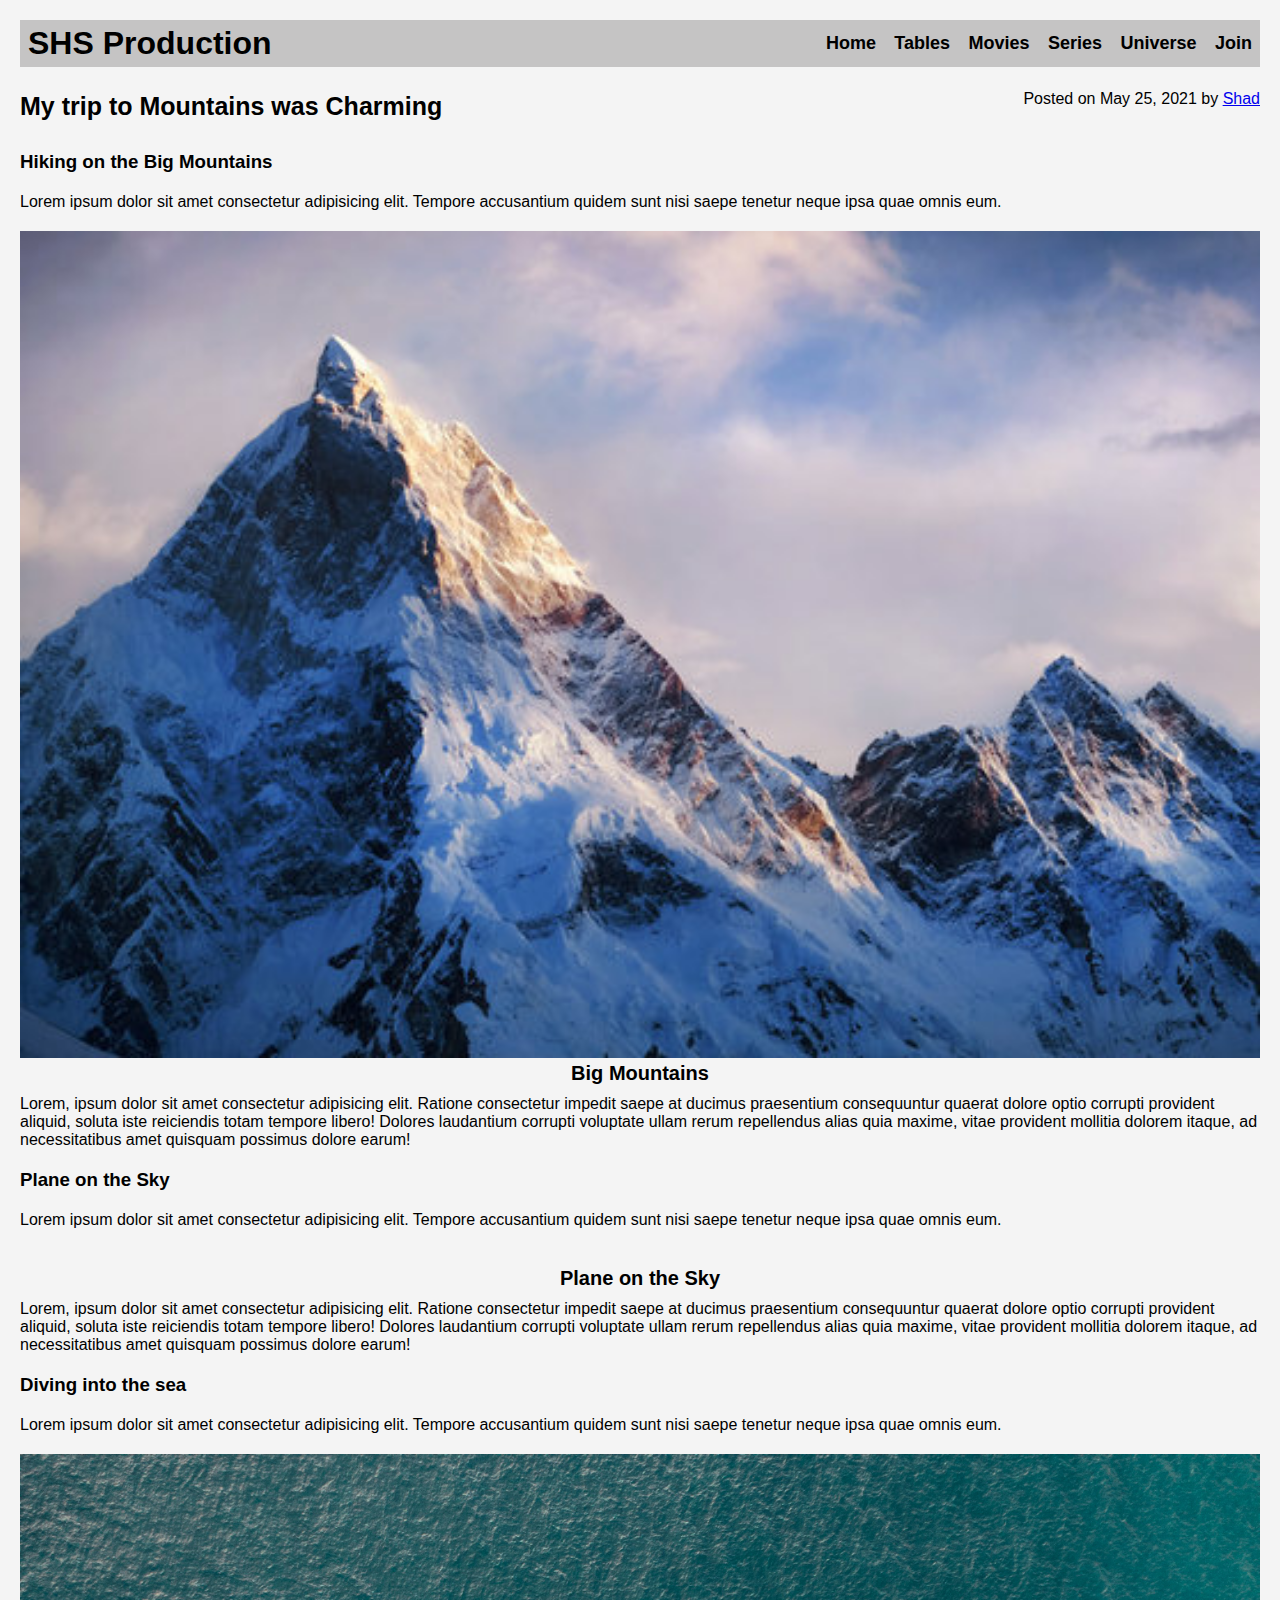
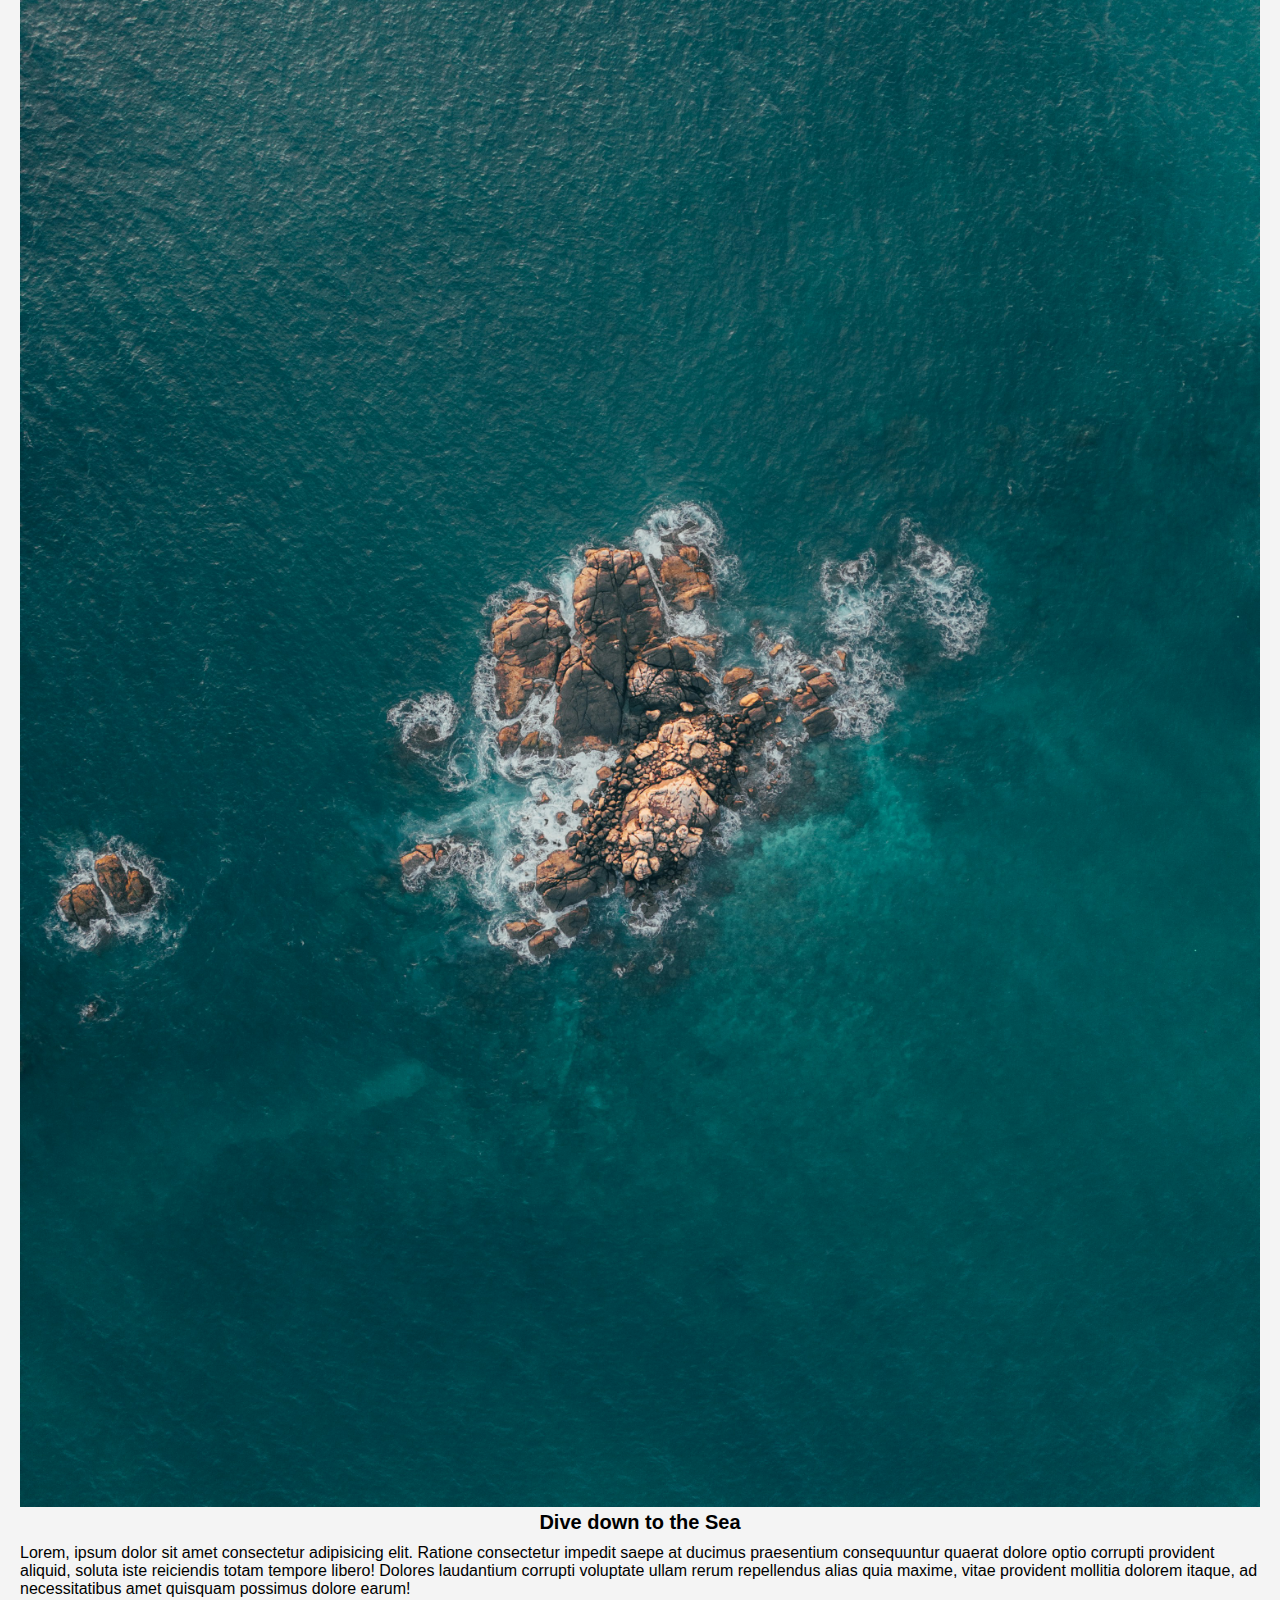
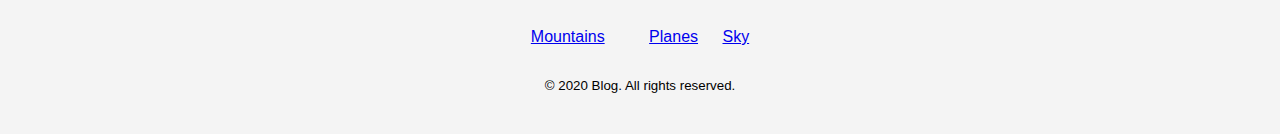
==== index.html @ 0ea825f6 "beginner mini project" ====
<!DOCTYPE html>
<html lang="en">
<head>
    <meta charset="UTF-8">
    <meta name="viewport" content="width=device-width, initial-scale=1.0">
    <link rel="stylesheet" href="style/styles.css">
    <title>Blog</title>
</head>
<body>
    <header class="mainheader">
        <h1>SHS Production</h1>
        <nav>
            <ul>
                <li><a href="index.html">Home</a></li>
                <li><a href="table.html">Tables</a></li>
                <li><a href="#">Movies</a></li>
                <li><a href="#">Series</a></li>
                <li><a href="#">Universe</a></li>
                <li><a href="form.html">Join</a></li>
            </ul>
        </nav>
    </header>
    <main>
        <article>
            <header class="articleheader">
                <h2>My trip to Mountains was Charming</h2>
                <p class="edit">Posted on <time datetime="2020-05-25">May 25, 2021</time> by <a href="#">Shad</a></p>
            </header>
            
            <section>
                <h3>Hiking on the Big Mountains</h3>
                <p>Lorem ipsum dolor sit amet consectetur adipisicing elit. Tempore accusantium quidem sunt nisi saepe tenetur neque ipsa quae omnis eum.</p>
                <figure>
                    <img width="100%" src="assets/mountain.jpg" alt="">
                    <figcaption>Big Mountains</figcaption>
                </figure>
                <p>Lorem, ipsum dolor sit amet consectetur adipisicing elit. Ratione consectetur impedit saepe at ducimus praesentium consequuntur quaerat dolore optio corrupti provident aliquid, soluta iste reiciendis totam tempore libero! Dolores laudantium corrupti voluptate ullam rerum repellendus alias quia maxime, vitae provident mollitia dolorem itaque, ad necessitatibus amet quisquam possimus dolore earum!</p>
            </section>
            <section>
                <h3>Plane on the Sky</h3>
                <p>Lorem ipsum dolor sit amet consectetur adipisicing elit. Tempore accusantium quidem sunt nisi saepe tenetur neque ipsa quae omnis eum.</p>
                <figure>
                    <img width="100%" src="assets/sky.jpg" alt="">
                    <figcaption>Plane on the Sky</figcaption>
                <p>Lorem, ipsum dolor sit amet consectetur adipisicing elit. Ratione consectetur impedit saepe at ducimus praesentium consequuntur quaerat dolore optio corrupti provident aliquid, soluta iste reiciendis totam tempore libero! Dolores laudantium corrupti voluptate ullam rerum repellendus alias quia maxime, vitae provident mollitia dolorem itaque, ad necessitatibus amet quisquam possimus dolore earum!</p>
                
            </section>
            <section>
                <h3>Diving into the sea</h3>
                <p>Lorem ipsum dolor sit amet consectetur adipisicing elit. Tempore accusantium quidem sunt nisi saepe tenetur neque ipsa quae omnis eum.</p>
                <figure>
                    <img width="100%" src="assets/sea.jpg" alt="">
                    <figcaption>Dive down to the Sea
                </figcaption>
                <p>Lorem, ipsum dolor sit amet consectetur adipisicing elit. Ratione consectetur impedit saepe at ducimus praesentium consequuntur quaerat dolore optio corrupti provident aliquid, soluta iste reiciendis totam tempore libero! Dolores laudantium corrupti voluptate ullam rerum repellendus alias quia maxime, vitae provident mollitia dolorem itaque, ad necessitatibus amet quisquam possimus dolore earum!</p>
            </section>
            <footer>
                <p class="tags">
                    <a href="#">Mountains<a>
                    <a href="#">Planes</a>
                    <a href="#">Sky</a>
                </p>
            </footer>
        </article>
    </main>
    <footer>
        <p>
            <small>
                &copy; 2020 Blog. All rights reserved.
            </small>
        </p>
    </footer>
</body>
</html>
---- style/styles.css ----
*{
    margin: 0;
    padding: 0;
    box-sizing: border-box;
}
body{
    font-family: Arial, sans-serif;
    background-color: #f4f4f4;
    margin: 10px;
    padding: 10px;
}
/* Header Section */
.mainheader{
    margin: auto;
    padding: 5px 8px;
    display: flex;
    align-items: center;
    justify-content: space-between;
    background-color: rgb(197, 196, 196);
}
.articleheader{
    display: flex;
    align-items: center;
    justify-content: space-between;
}
nav > ul > li{
    list-style: none;
    font-weight: 600;
    display: inline;
    margin-left: 14px;
}
nav > ul > li > a{
    font-size: 18px;
    text-decoration: none;
    color: #000;
    cursor: pointer;
}
nav > ul > li > a:hover{
    color: black;
    background-color:lightblue;
    border-radius: 5px;
}
header>h2{
    margin-top: 25px;
    font-size: 25px;
    font-weight: bold;
    color: #000;
}

/* Main Section */
main>h2{
    margin-top: 25px;
    font-size: 25px;
    font-weight: bold;
    color: #000;
}
h2,h3, .edit, p{
    margin-top: 10px;
    margin-bottom: 20px;
}
.tags>a{
    margin:10px 10px;
}
figcaption{
    text-align: center;
    font-size: 20px;
    font-weight: bold;
}
fieldset{
    margin-top: 20px;
    margin-bottom: 20px;
    padding: 10px;
    border: 1px solid #000;
}
legend{
    font-size: 15px;
    font-weight: bold;
}
label{
    padding: 10px;
    margin: 10px;
    font-size: 15px;
    font-weight: 500;
}

/* Footer Sections */
.btn{
    padding: 10px;
    margin: 10px;
    font-size: 15px;
    font-weight: 500;
    cursor: pointer;
    background-color: #000;
    color: #fff;
    border: none;
    border-radius: 10px;
}
footer{
    width: 100%;
    margin-top: 30px;
    text-align: center;
}
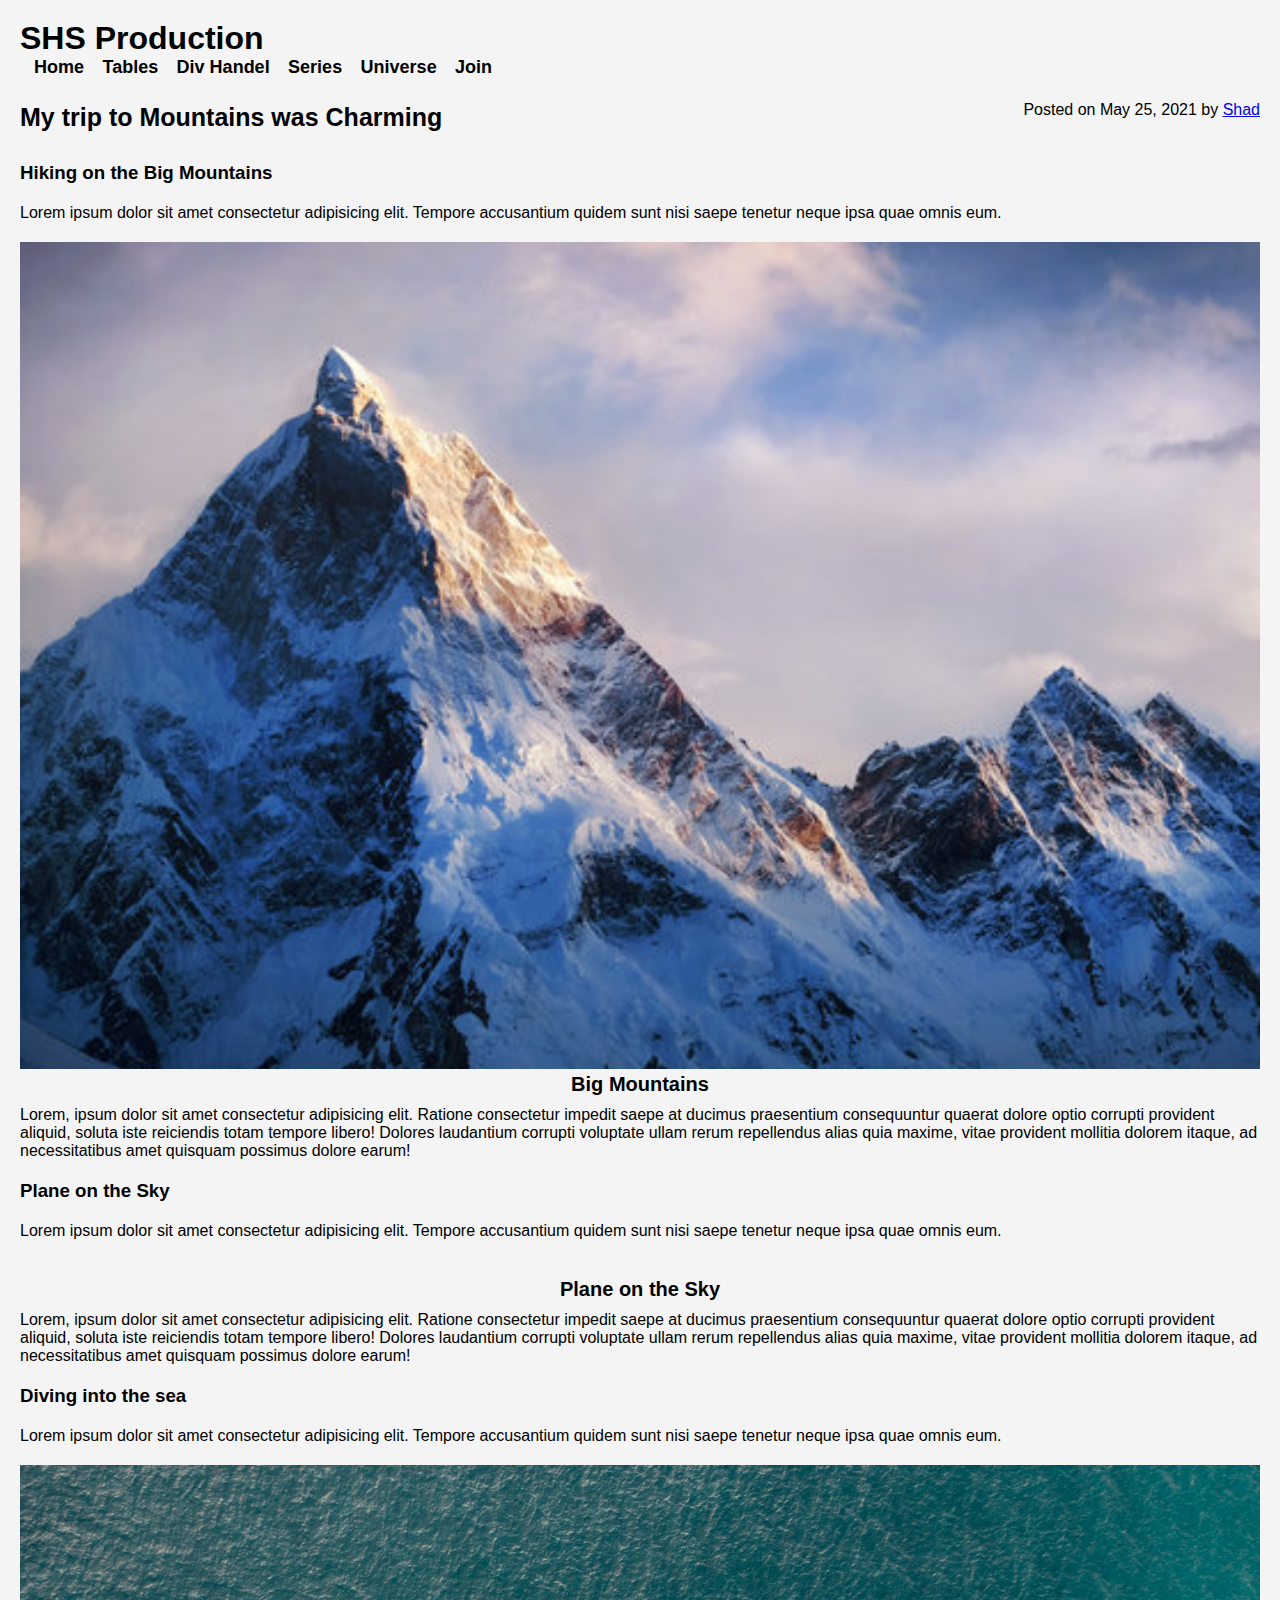
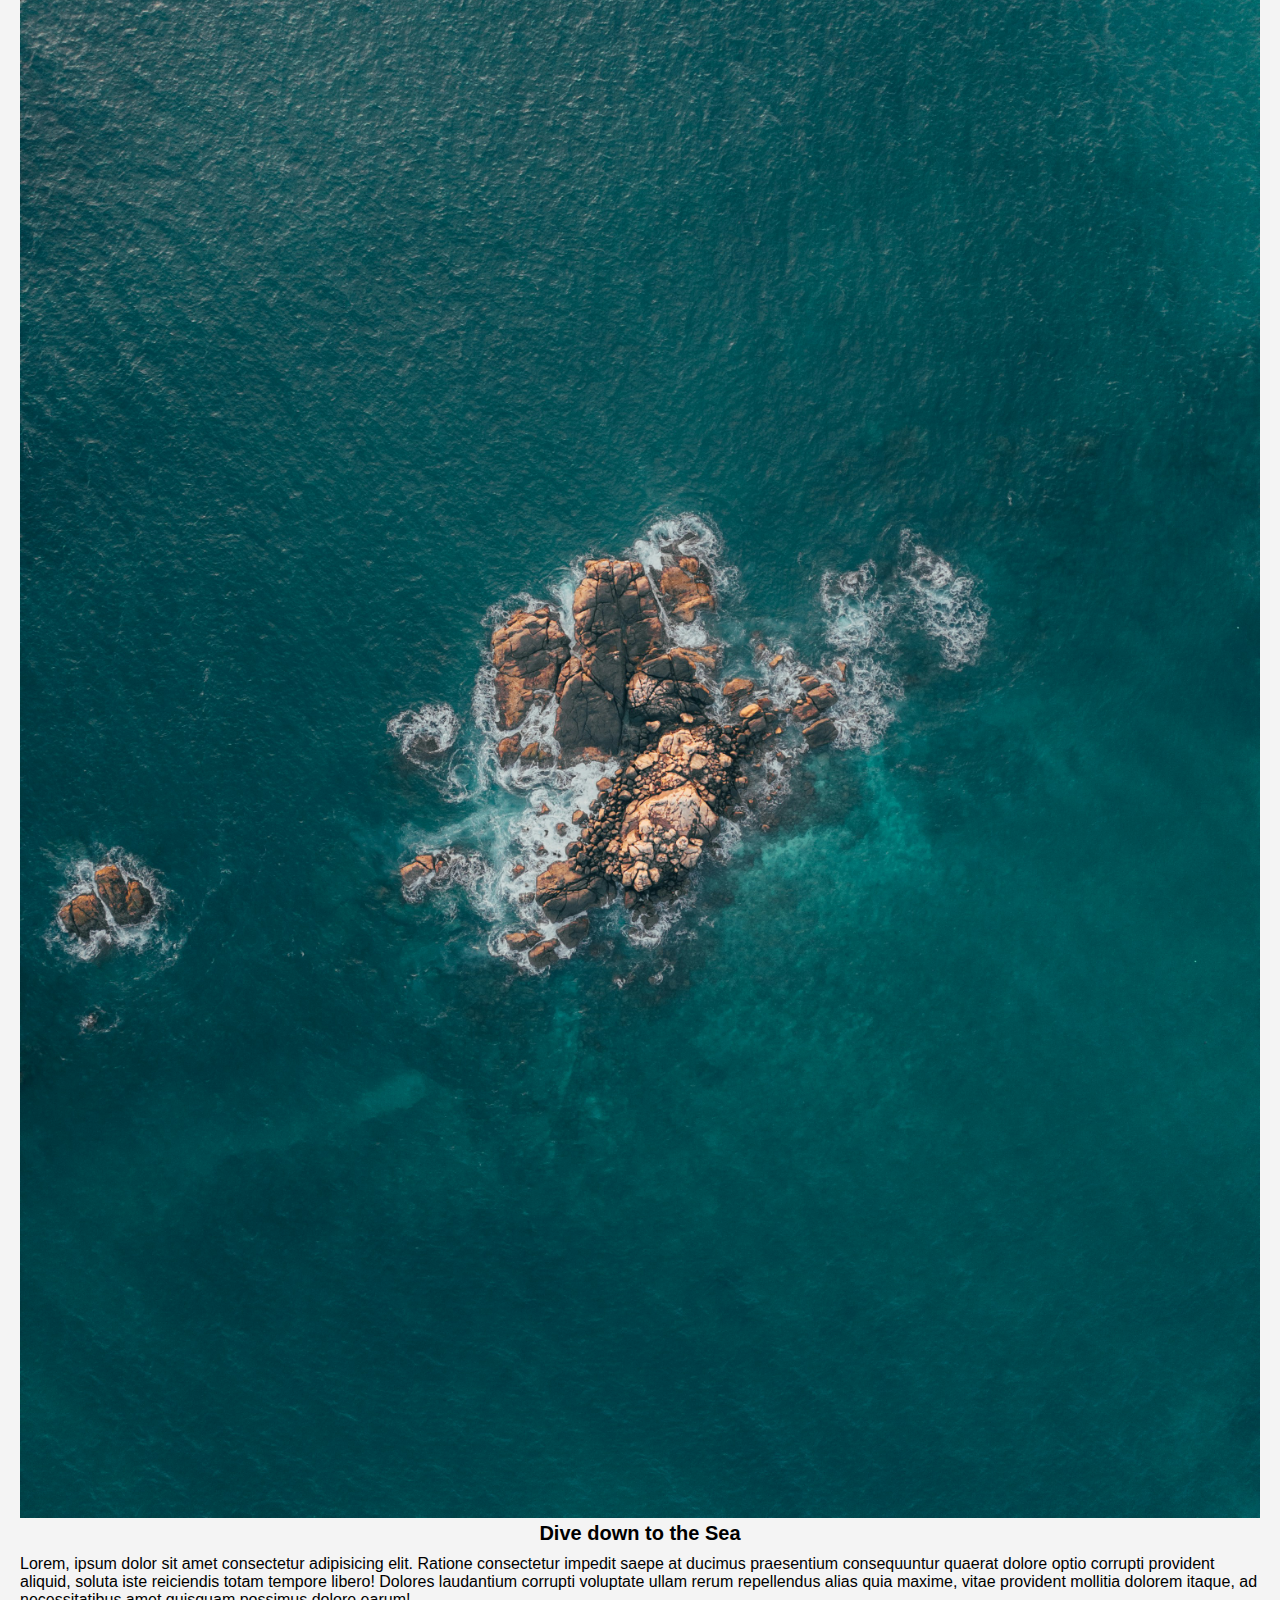
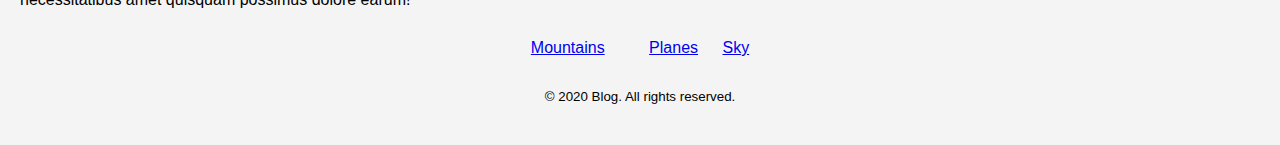
==== commit 38fd8d3a: "Practice" ====
--- a/index.html
+++ b/index.html
@@ -3,8 +3,58 @@
 <head>
     <meta charset="UTF-8">
     <meta name="viewport" content="width=device-width, initial-scale=1.0">
-    <link rel="stylesheet" href="style/styles.css">
+    <link rel="stylesheet" href="style/navfoooter.css">
     <title>Blog</title>
+    <style>
+        *{
+            margin: 0;
+            padding: 0;
+            box-sizing: border-box;
+        }
+
+        body{
+            font-family: Arial, sans-serif;
+            background-color: #f4f4f4;
+            margin: 10px;
+            padding: 10px;
+        }
+
+        /* Main Section */
+        header>h2{
+            margin-top: 25px;
+            font-size: 25px;
+            font-weight: bold;
+            color: #000;
+        }
+
+        .articleheader{
+            display: flex;
+            align-items: center;
+            justify-content: space-between;
+        }
+
+        main>h2{
+            margin-top: 25px;
+            font-size: 25px;
+            font-weight: bold;
+            color: #000;
+        }
+
+        h2,h3, .edit, p{
+            margin-top: 10px;
+            margin-bottom: 20px;
+        }
+
+        .tags>a{
+            margin:10px 10px;
+        }
+
+        figcaption{
+            text-align: center;
+            font-size: 20px;
+            font-weight: bold;
+        }
+    </style>
 </head>
 <body>
     <header class="mainheader">
@@ -13,7 +63,7 @@
             <ul>
                 <li><a href="index.html">Home</a></li>
                 <li><a href="table.html">Tables</a></li>
-                <li><a href="#">Movies</a></li>
+                <li><a href="divhandel.html">Div Handel</a></li>
                 <li><a href="#">Series</a></li>
                 <li><a href="#">Universe</a></li>
                 <li><a href="form.html">Join</a></li>
--- a/style/navfoooter.css
+++ b/style/navfoooter.css
@@ -0,0 +1,34 @@
+.mainheade{
+    margin: auto;
+    padding: 5px 8px;
+    display: flex;
+    align-items: center;
+    justify-content: space-between;
+    background-color: rgb(197, 196, 196);
+}
+
+nav > ul > li{
+    list-style: none;
+    font-weight: 600;
+    display: inline;
+    margin-left: 14px;
+}
+
+nav > ul > li > a{
+    font-size: 18px;
+    text-decoration: none;
+    color: #000;
+    cursor: pointer;
+}
+
+nav > ul > li > a:hover{
+    color: black;
+    background-color:lightblue;
+    border-radius: 5px;
+}
+
+footer{
+    width: 100%;
+    margin-top: 30px;
+    text-align: center;
+}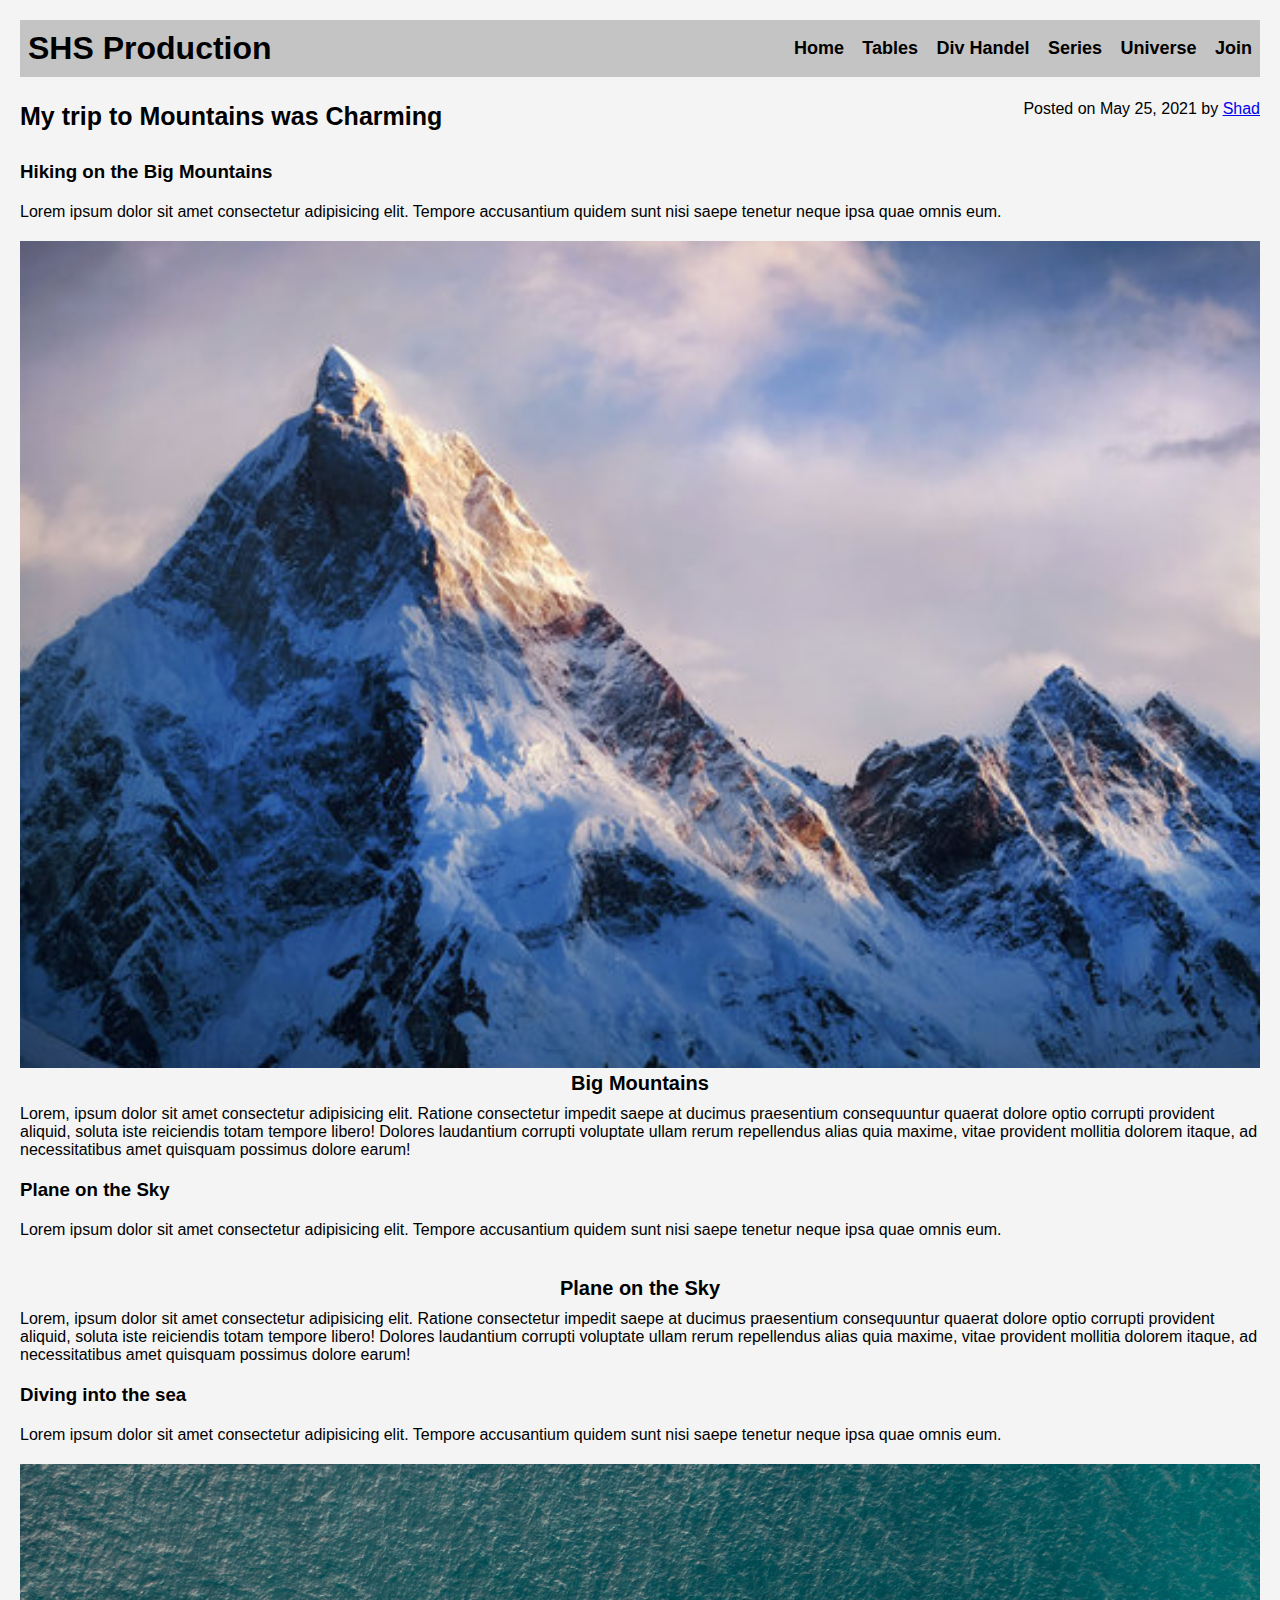
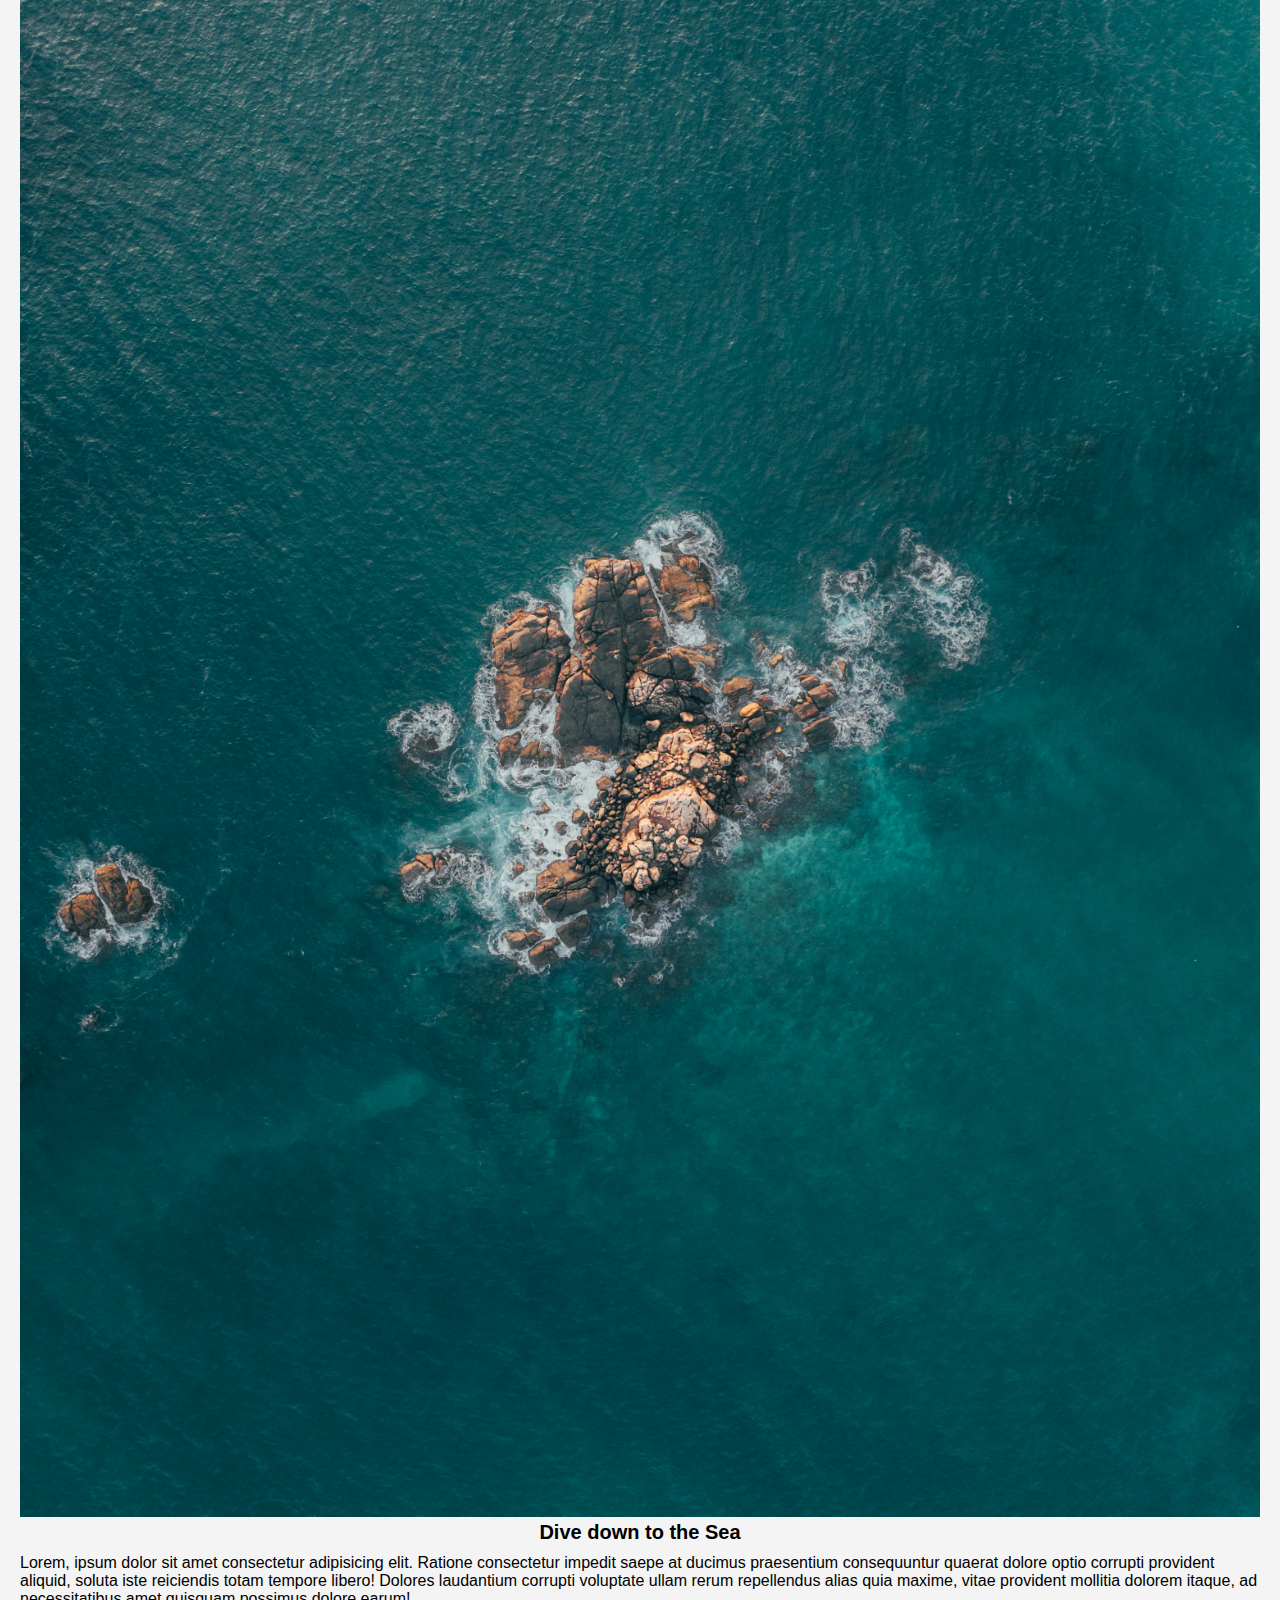
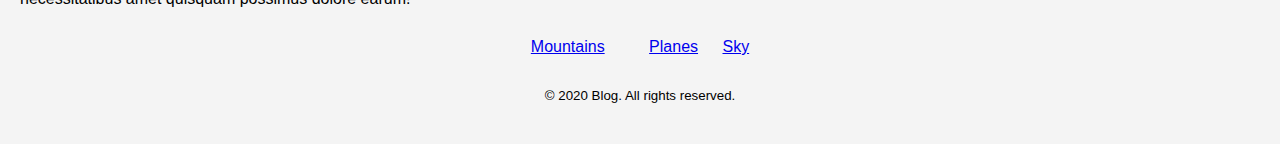
==== commit ead36e49: "Practice" ====
--- a/index.html
+++ b/index.html
@@ -6,19 +6,6 @@
     <link rel="stylesheet" href="style/navfoooter.css">
     <title>Blog</title>
     <style>
-        *{
-            margin: 0;
-            padding: 0;
-            box-sizing: border-box;
-        }
-
-        body{
-            font-family: Arial, sans-serif;
-            background-color: #f4f4f4;
-            margin: 10px;
-            padding: 10px;
-        }
-
         /* Main Section */
         header>h2{
             margin-top: 25px;
--- a/style/navfoooter.css
+++ b/style/navfoooter.css
@@ -1,6 +1,19 @@
-.mainheade{
+*{
+    margin: 0;
+    padding: 0;
+    box-sizing: border-box;
+}
+
+body{
+    font-family: Arial, sans-serif;
+    background-color: #f4f4f4;
+    margin: 10px;
+    padding: 10px;
+}
+
+.mainheader{
     margin: auto;
-    padding: 5px 8px;
+    padding: 10px 8px;
     display: flex;
     align-items: center;
     justify-content: space-between;
